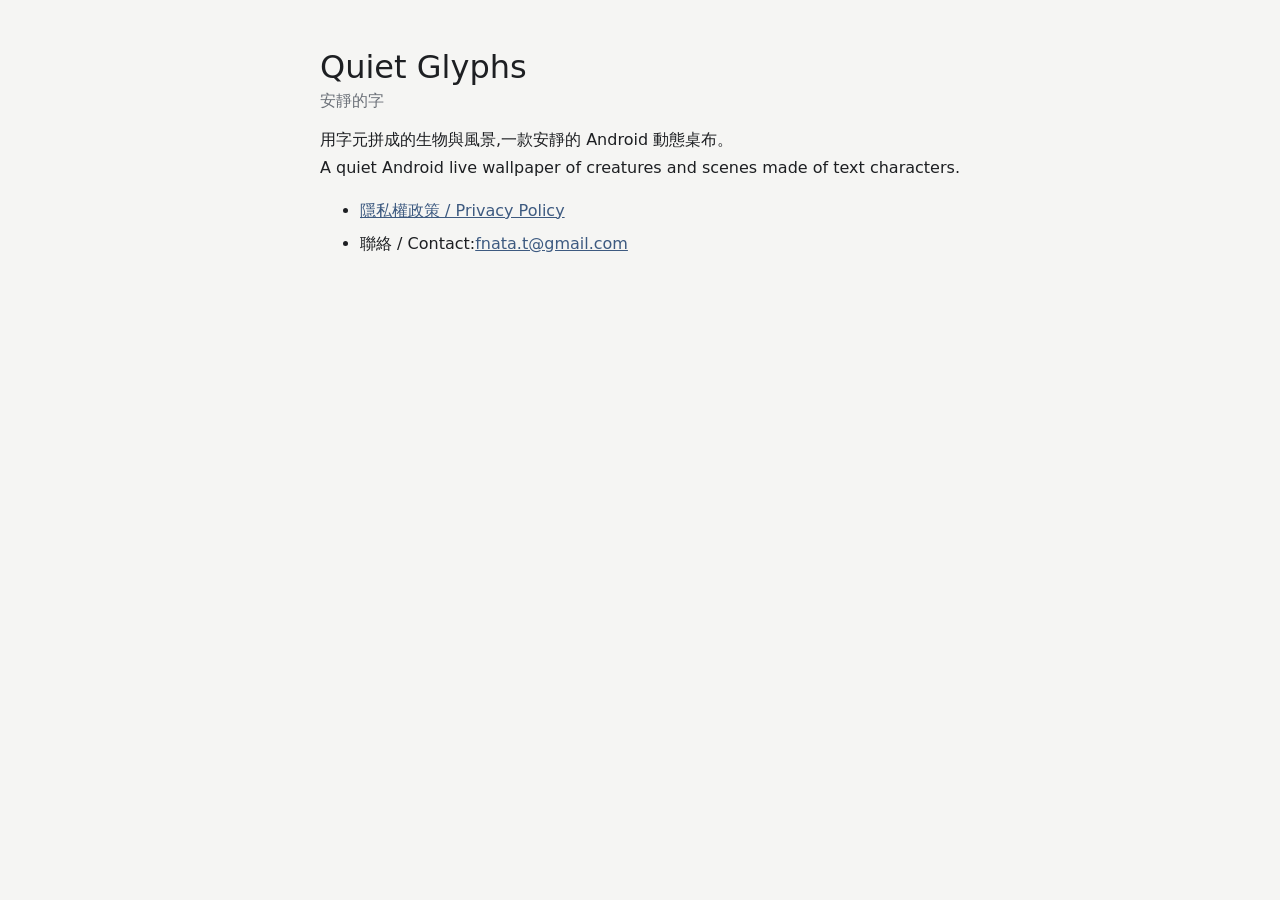
==== index.html @ 2ffde2f3 "Quiet Glyphs support site and privacy policy" ====
<!doctype html>
<html lang="zh-Hant">
<head>
<meta charset="utf-8">
<meta name="viewport" content="width=device-width, initial-scale=1">
<title>Quiet Glyphs / 安靜的字</title>
<link rel="stylesheet" href="style.css">
</head>
<body>
<main>
  <h1>Quiet Glyphs<span>安靜的字</span></h1>
  <p>用字元拼成的生物與風景,一款安靜的 Android 動態桌布。<br>A quiet Android live wallpaper of creatures and scenes made of text characters.</p>
  <ul>
    <li><a href="privacy.html">隱私權政策 / Privacy Policy</a></li>
    <li>聯絡 / Contact:<a href="mailto:fnata.t@gmail.com">fnata.t@gmail.com</a></li>
  </ul>
</main>
</body>
</html>
---- style.css ----
:root { --bg: #f5f5f3; --fg: #1d1f22; --muted: #6b7078; --line: rgba(20,24,30,.12); --link: #3d5a80; }
@media (prefers-color-scheme: dark) { :root { --bg: #08090b; --fg: #eeeeec; --muted: #8b9098; --line: rgba(230,235,245,.12); --link: #9db4d6; } }
* { box-sizing: border-box; }
body { margin: 0; background: var(--bg); color: var(--fg); font: 16px/1.7 system-ui, -apple-system, "Noto Sans TC", "PingFang TC", sans-serif; }
main { max-width: 42rem; margin: 0 auto; padding: 3rem max(16px, env(safe-area-inset-left)) 4rem; }
h1 { font-weight: 300; font-size: 2rem; line-height: 1.2; margin: 0 0 1rem; }
h1 span { display: block; font-size: 1rem; color: var(--muted); margin-top: .3rem; }
h2 { font-size: 1.05rem; font-weight: 600; margin: 2.5rem 0 .5rem; padding-top: 1.5rem; border-top: 1px solid var(--line); }
a { color: var(--link); }
.date, .back { color: var(--muted); font-size: .9rem; }
.back a { color: var(--muted); text-decoration: none; }
li { margin: .35rem 0; }
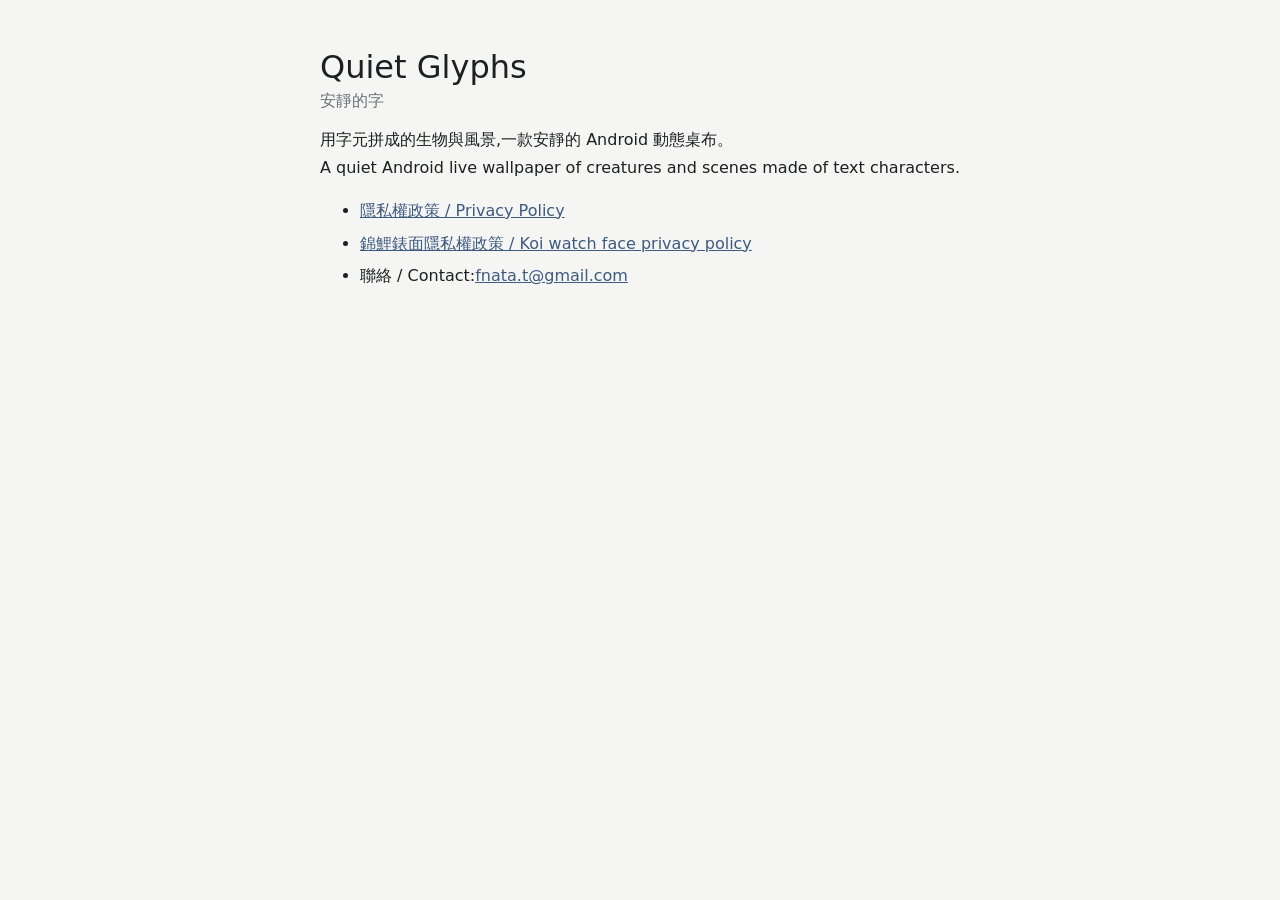
==== commit 23b9d9b0: "Add Koi watch face privacy policy Co-Authored-By: Claude Opus 5.5 <noreply@anthropic.com> Claude-Ses" ====
--- a/index.html
+++ b/index.html
@@ -12,6 +12,7 @@
   <p>用字元拼成的生物與風景,一款安靜的 Android 動態桌布。<br>A quiet Android live wallpaper of creatures and scenes made of text characters.</p>
   <ul>
     <li><a href="privacy.html">隱私權政策 / Privacy Policy</a></li>
+    <li><a href="koi-watch-privacy.html">錦鯉錶面隱私權政策 / Koi watch face privacy policy</a></li>
     <li>聯絡 / Contact:<a href="mailto:fnata.t@gmail.com">fnata.t@gmail.com</a></li>
   </ul>
 </main>
